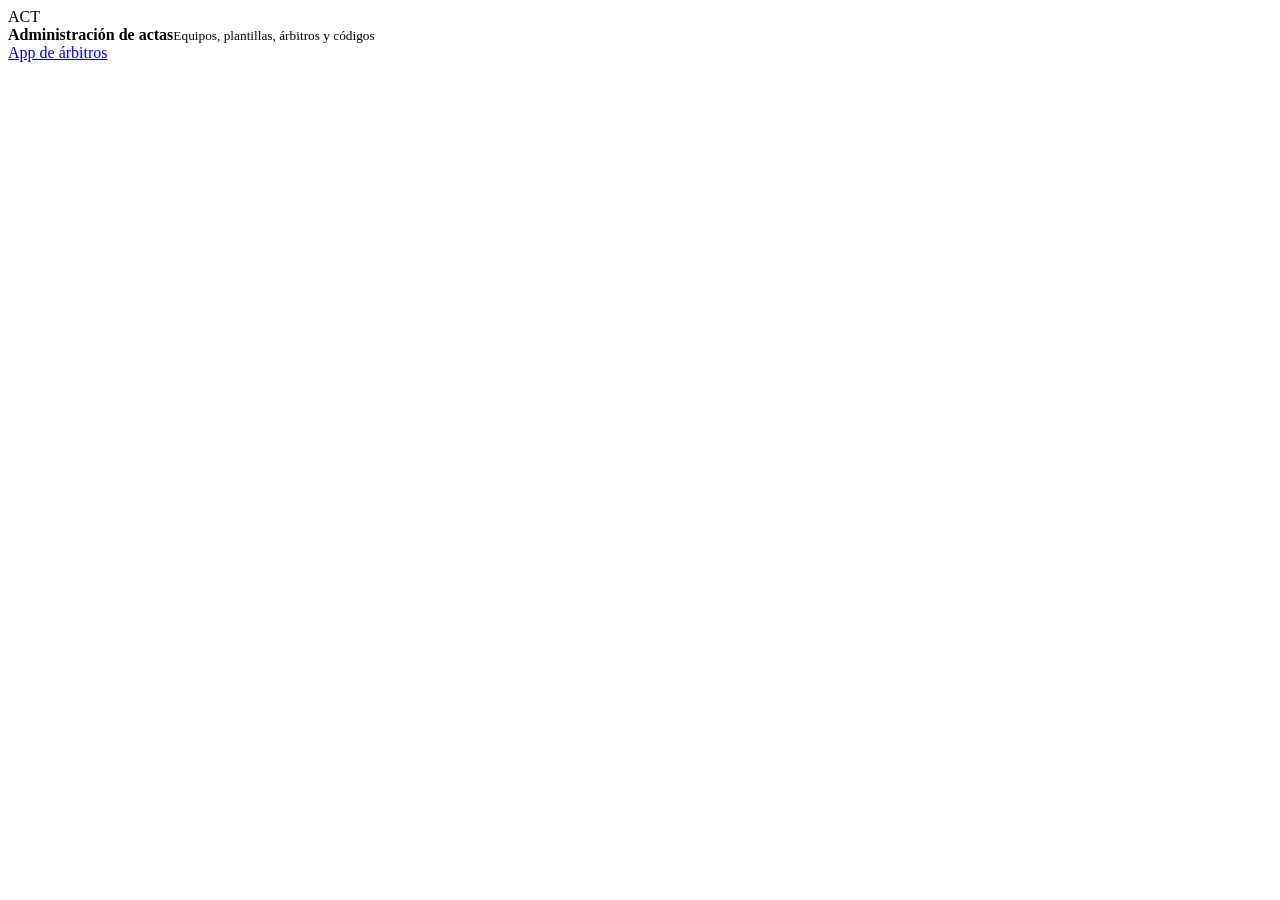
==== admin.html @ 99d8931c "Add files via upload" ====
<!doctype html>
<html lang="es">
<head>
  <meta charset="utf-8">
  <meta name="viewport" content="width=device-width, initial-scale=1">
  <meta name="robots" content="noindex, nofollow">
  <title>Administración de actas</title>
  <link rel="icon" href="assets/icono.svg" type="image/svg+xml">
  <link rel="stylesheet" href="css/estilos.css">
</head>
<body>
  <header class="barra">
    <div class="distintivo" aria-hidden="true">ACT</div>
    <div class="marca"><b>Administración de actas</b><small id="sub-org">Equipos, plantillas, árbitros y códigos</small></div>
    <div class="espacio"></div>
    <a class="btn btn-peq" href="./">App de árbitros</a>
  </header>
  <main id="app"></main>

  <script src="js/cripto.js"></script>
  <script src="js/comun.js"></script>
  <script src="js/admin.js"></script>
</body>
</html>
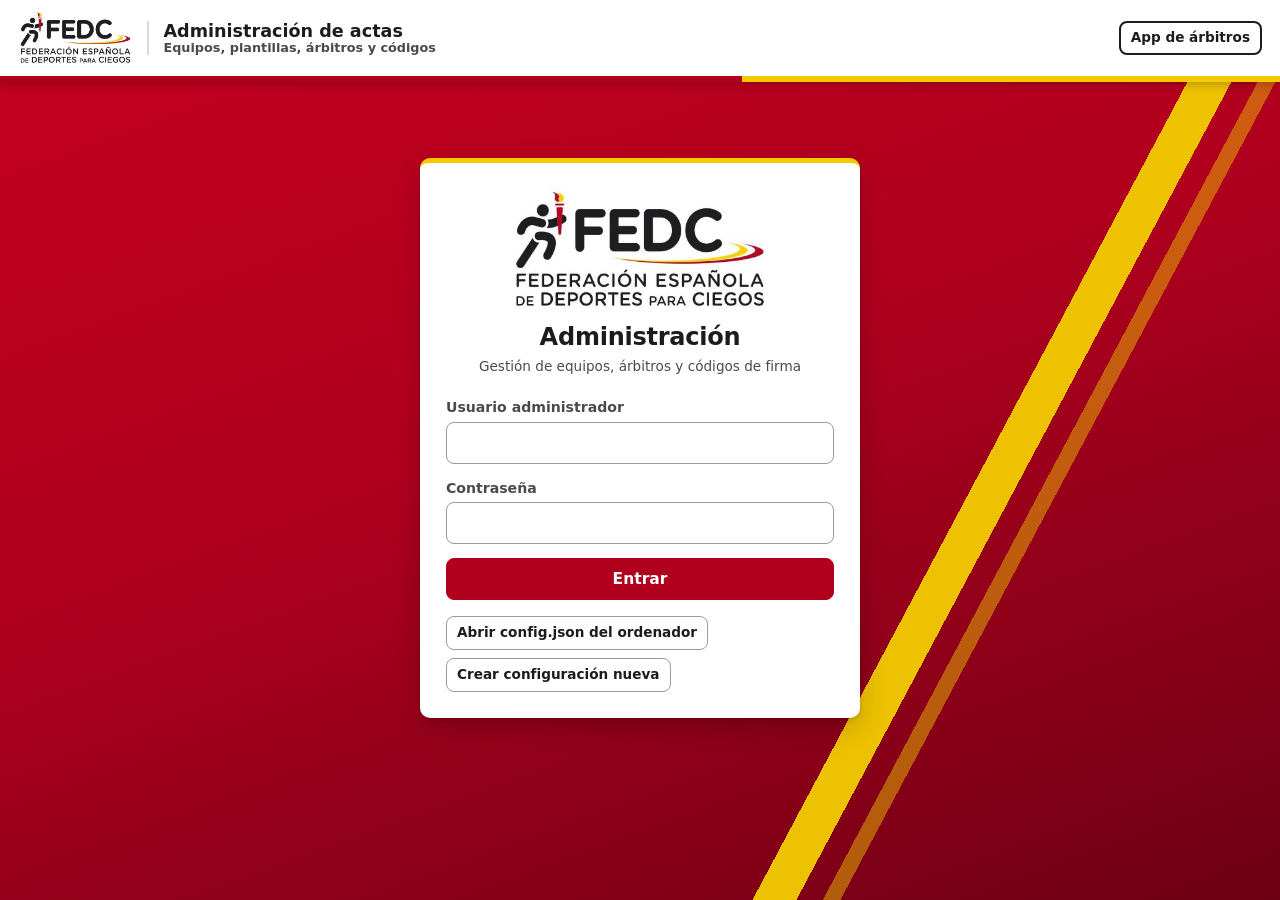
==== commit d95c18f4: "Add files via upload" ====
--- a/admin.html
+++ b/admin.html
@@ -10,7 +10,7 @@
 </head>
 <body>
   <header class="barra">
-    <div class="distintivo" aria-hidden="true">ACT</div>
+    <img class="logo" src="assets/logo.png" alt="FEDC · Federación Española de Deportes para Ciegos">
     <div class="marca"><b>Administración de actas</b><small id="sub-org">Equipos, plantillas, árbitros y códigos</small></div>
     <div class="espacio"></div>
     <a class="btn btn-peq" href="./">App de árbitros</a>
--- a/css/estilos.css
+++ b/css/estilos.css
@@ -0,0 +1,347 @@
+:root {
+  --tinta: #1c1c1c;
+  --tinta-suave: #4a4a4a;
+  --linea: #d9d9d9;
+  --rojo: #b0001e;
+  --rojo-osc: #7a0015;
+  --amarillo: #f2cc00;
+  --fondo: var(--rojo);
+  --papel: #ffffff;
+  --marca: #1c1c1c;
+  --acento: #b0001e;
+  --acento-osc: #85001a;
+  --alto-barra: 82px;
+  --ok: #1f7a4d;
+  --ok-fondo: #e3f3ea;
+  --alerta: #8a5a00;
+  --alerta-fondo: #fff3d6;
+  --error: #b3261e;
+  --error-fondo: #fde7e5;
+  --gris: #eceef2;
+  --radio: 10px;
+  --sombra: 0 2px 4px rgba(0, 0, 0, 0.12), 0 10px 28px rgba(0, 0, 0, 0.18);
+  --mono: ui-monospace, 'SF Mono', Menlo, Consolas, monospace;
+  color-scheme: light;
+}
+
+* { box-sizing: border-box; }
+html { -webkit-text-size-adjust: 100%; }
+body {
+  margin: 0;
+  font-family: system-ui, -apple-system, 'Segoe UI', Roboto, 'Helvetica Neue', Arial, sans-serif;
+  font-size: 17px;
+  font-weight: 500;
+  line-height: 1.45;
+  color: var(--tinta);
+  min-height: 100vh;
+  background-color: var(--rojo);
+  background-image:
+    linear-gradient(118deg, transparent 0 70%, rgba(242, 204, 0, 0.95) 70% 72.5%, transparent 72.5% 74%, rgba(242, 204, 0, 0.45) 74% 75%, transparent 75%),
+    linear-gradient(160deg, #c4001f 0%, var(--rojo) 45%, #6e0013 100%);
+  background-attachment: fixed;
+}
+b, strong { font-weight: 800; }
+h1, h2, h3 { line-height: 1.2; margin: 0 0 0.6rem; }
+h1, h2, h3 { font-weight: 800; letter-spacing: -0.01em; }
+h1 { font-size: 1.5rem; }
+h2 { font-size: 1.2rem; }
+h3 { font-size: 1.02rem; }
+p { margin: 0 0 0.8rem; }
+[hidden] { display: none !important; }
+
+/* ---------- Barra superior ---------- */
+.barra {
+  position: sticky; top: 0; z-index: 20;
+  display: flex; align-items: center; gap: 14px;
+  min-height: var(--alto-barra);
+  padding: 10px 18px 16px;
+  background: #fff; color: var(--tinta);
+  box-shadow: 0 2px 10px rgba(0, 0, 0, 0.25);
+}
+.barra::after {
+  content: ''; position: absolute; left: 0; right: 0; bottom: 0; height: 6px;
+  background: linear-gradient(90deg, var(--rojo) 0 58%, var(--amarillo) 58% 100%);
+}
+.barra .logo { height: 54px; width: auto; display: block; flex: none; }
+.barra .marca { display: flex; flex-direction: column; line-height: 1.15; padding-left: 14px; border-left: 2px solid var(--linea); }
+.barra .marca b { font-size: 1.1rem; font-weight: 800; }
+.barra .marca small { color: var(--tinta-suave); font-size: 0.8rem; font-weight: 600; }
+.barra .espacio { flex: 1; }
+.barra .usuario { font-size: 0.9rem; font-weight: 700; text-align: right; }
+.barra .btn { background: #fff; color: var(--tinta); border: 2px solid var(--tinta); }
+.barra .btn:hover { background: var(--tinta); color: #fff; }
+main { max-width: 1040px; margin: 0 auto; padding: 22px 16px 120px; }
+main > h1, main > .fila-botones > h1, main > .cabecera-acta, main > .cabecera-acta h1,
+main > .ayuda, main > .cabecera-acta .guardado, .login > p.ayuda, .login > p.ayuda a { color: #fff; }
+main > .ayuda, main > .cabecera-acta .guardado { opacity: 0.92; font-weight: 600; }
+main > .fila-botones .btn-primario { background: var(--amarillo); border-color: var(--amarillo); color: var(--tinta); }
+main > .fila-botones .btn-primario:hover { background: #ffd91a; }
+
+/* ---------- Tarjetas y formularios ---------- */
+.tarjeta {
+  background: var(--papel); border: 0; border-top: 5px solid var(--amarillo);
+  border-radius: var(--radio); box-shadow: var(--sombra);
+  padding: 18px; margin-bottom: 16px;
+}
+.tarjeta > h2:first-child, .tarjeta > h3:first-child { margin-top: 0; }
+.rejilla { display: grid; gap: 12px 14px; grid-template-columns: repeat(auto-fill, minmax(210px, 1fr)); }
+.rejilla .ancho { grid-column: 1 / -1; }
+label.campo { display: flex; flex-direction: column; gap: 4px; font-size: 0.88rem; font-weight: 700; color: var(--tinta-suave); }
+label.campo > span.req::after { content: ' *'; color: var(--acento); }
+input, select, textarea {
+  font: inherit; font-weight: 600; color: var(--tinta);
+  border: 1.5px solid #9a9a9a; border-radius: 8px;
+  padding: 9px 10px; background: #fff; min-height: 42px; width: 100%;
+}
+textarea { min-height: 110px; resize: vertical; }
+input:focus, select:focus, textarea:focus, .btn:focus-visible {
+  outline: 3px solid rgba(242, 204, 0, 0.7); outline-offset: 1px; border-color: var(--acento);
+}
+input[readonly] { background: var(--gris); }
+.ayuda { font-size: 0.85rem; color: var(--tinta-suave); font-weight: 500; }
+
+.btn {
+  font: inherit; font-weight: 700; font-size: 0.97rem;
+  display: inline-flex; align-items: center; justify-content: center; gap: 6px;
+  min-height: 42px; padding: 8px 16px; border-radius: 8px;
+  border: 1.5px solid #9a9a9a; background: #fff; color: var(--tinta);
+  cursor: pointer; text-decoration: none; white-space: nowrap;
+}
+.btn:hover { background: var(--gris); }
+.btn:disabled { opacity: 0.5; cursor: not-allowed; }
+.btn-primario { background: var(--acento); border-color: var(--acento); color: #fff; }
+.btn-primario:hover { background: var(--acento-osc); }
+.btn-oscuro { background: var(--marca); border-color: var(--marca); color: #fff; }
+.btn-oscuro:hover { background: #000; }
+.btn-peligro { color: var(--error); border-color: #e3b1ad; }
+.btn-peligro:hover { background: var(--error-fondo); }
+.btn-peq { min-height: 34px; padding: 4px 10px; font-size: 0.85rem; }
+.btn-icono { min-width: 38px; padding: 4px 8px; }
+.fila-botones { display: flex; flex-wrap: wrap; gap: 8px; align-items: center; }
+.fila-botones.derecha { justify-content: flex-end; }
+
+/* ---------- Login ---------- */
+.login { max-width: 440px; margin: 6vh auto 0; }
+.login .tarjeta { padding: 26px; }
+.login .cabecera-login { display: grid; justify-items: center; text-align: center; gap: 6px; margin-bottom: 20px; }
+.login .cabecera-login h1 { margin: 6px 0 0; }
+.logo-login { width: min(260px, 80%); height: auto; }
+.login form { display: grid; gap: 14px; }
+
+/* ---------- Mensajes ---------- */
+.nota { border-radius: 8px; padding: 10px 12px; font-size: 0.9rem; margin-bottom: 12px; border: 1px solid transparent; }
+.nota-ok { background: var(--ok-fondo); color: var(--ok); border-color: #b7dfc8; }
+.nota-alerta { background: var(--alerta-fondo); color: var(--alerta); border-color: #f0d69a; }
+.nota-error { background: var(--error-fondo); color: var(--error); border-color: #f1bcb7; }
+.nota-info { background: #e8eef8; color: var(--tinta); border-color: #c8d5ea; }
+
+#avisos { position: fixed; bottom: 86px; left: 50%; transform: translateX(-50%); z-index: 100; display: grid; gap: 8px; width: min(92vw, 420px); }
+.aviso { background: var(--tinta); font-weight: 600; color: #fff; padding: 10px 14px; border-radius: 8px; box-shadow: var(--sombra); transition: opacity .35s, transform .35s; font-size: 0.92rem; }
+.aviso-error { background: var(--error); }
+.aviso-alerta { background: var(--alerta); }
+.aviso.fuera { opacity: 0; transform: translateY(8px); }
+
+/* ---------- Diálogos ---------- */
+dialog.dialogo { border: 0; border-radius: 12px; padding: 20px; width: min(94vw, 480px); box-shadow: 0 20px 60px rgba(0,0,0,.25); color: var(--tinta); }
+dialog.dialogo::backdrop { background: rgba(19, 35, 63, 0.45); }
+.dialogo-cuerpo { display: grid; gap: 12px; margin-bottom: 16px; }
+.dialogo-botones { display: flex; gap: 8px; justify-content: flex-end; flex-wrap: wrap; }
+
+/* ---------- Listado de actas ---------- */
+.lista-actas { display: grid; gap: 10px; }
+.item-acta {
+  display: grid; grid-template-columns: 1fr auto; gap: 4px 12px; align-items: center;
+  background: var(--papel); border: 1px solid var(--linea); border-radius: var(--radio); padding: 12px 14px;
+}
+.item-acta .partido { font-weight: 700; }
+.item-acta .meta { font-size: 0.85rem; color: var(--tinta-suave); }
+.item-acta .acciones { grid-row: span 2; display: flex; gap: 6px; flex-wrap: wrap; justify-content: flex-end; }
+.chip { display: inline-block; font-size: 0.72rem; font-weight: 700; text-transform: uppercase; letter-spacing: .04em; padding: 2px 8px; border-radius: 99px; background: var(--gris); color: var(--tinta-suave); vertical-align: middle; }
+.chip-borrador { background: var(--alerta-fondo); color: var(--alerta); }
+.chip-cerrada { background: var(--ok-fondo); color: var(--ok); }
+.vacio { text-align: center; color: var(--tinta-suave); padding: 28px 10px; }
+
+/* ---------- Editor de acta ---------- */
+.pestanas {
+  position: sticky; top: var(--alto-barra); z-index: 15;
+  display: flex; gap: 6px; overflow-x: auto; scrollbar-width: none;
+  background: rgba(110, 0, 19, 0.92); padding: 8px; margin: 10px 0 12px; border-radius: 12px;
+}
+.pestanas::-webkit-scrollbar { display: none; }
+.pestana {
+  flex: none; font: inherit; font-weight: 700; font-size: 0.92rem;
+  border: 0; background: var(--papel); color: var(--tinta);
+  border-radius: 99px; padding: 7px 14px; cursor: pointer; display: inline-flex; align-items: center; gap: 6px;
+}
+.pestana[aria-selected="true"] { background: var(--tinta); color: #fff; }
+.pestana .num { display: inline-grid; place-items: center; width: 22px; height: 22px; border-radius: 50%; background: var(--gris); color: var(--tinta); font-size: .78rem; font-weight: 800; }
+.pestana[aria-selected="true"] .num { background: var(--amarillo); color: var(--tinta); }
+.pestana .estado-ok { color: var(--ok); }
+.pestana[aria-selected="true"] .estado-ok { color: #8fe0b5; }
+
+.cabecera-acta { display: flex; flex-wrap: wrap; gap: 6px 12px; align-items: baseline; margin-bottom: 4px; }
+.cabecera-acta h1 { margin: 0; }
+.guardado { font-size: 0.8rem; color: var(--tinta-suave); }
+
+/* Filas de jugadores (responsive) */
+.jugadores { display: grid; gap: 6px; }
+.jug {
+  display: grid; align-items: center; gap: 8px;
+  padding: 6px 8px; border: 1px solid var(--linea); border-radius: 8px; background: #fff;
+}
+/* Fase 1: participantes */
+.jug.conv { grid-template-columns: 30px 64px 120px minmax(140px, 1.6fr) minmax(110px, 1fr) 36px; }
+/* Fase 2: participación, goles y tarjetas */
+.jug.juego { grid-template-columns: 44px 52px minmax(160px, 1fr) 118px 118px 52px; }
+.jug.cabecera { background: transparent; border: 0; padding-top: 0; padding-bottom: 0; font-size: 0.72rem; font-weight: 800; text-transform: uppercase; letter-spacing: .04em; color: var(--tinta-suave); }
+.jug.juego.cabecera > :first-child { text-align: center; }
+.jug.no-juega { background: var(--gris); }
+.jug.no-juega > :not(.c-juega):not(.c-nombre):not(.c-apellidos) { opacity: 0.35; pointer-events: none; }
+.jug.no-juega .c-nombre input, .jug.no-juega .c-apellidos input { color: var(--tinta-suave); }
+.jug.no-participa { background: var(--gris); }
+.jug.no-participa .c-goles { opacity: 0.3; pointer-events: none; }
+.jug.no-participa .c-persona b { color: var(--tinta-suave); text-decoration: line-through; text-decoration-thickness: 1.5px; }
+.jug.portero { border-left: 4px solid #8a8a8a; }
+.jug input, .jug select { min-height: 36px; padding: 5px 7px; }
+.jug .c-dorsal input { text-align: center; font-weight: 800; }
+.jug .c-juega { display: grid; place-items: center; }
+.jug .c-juega input { width: 24px; height: 24px; min-height: 0; accent-color: var(--acento); }
+.jug .dorsal { display: inline-grid; place-items: center; min-width: 40px; height: 36px; padding: 0 6px; border-radius: 8px; background: var(--tinta); color: #fff; font-weight: 800; font-size: 1.05rem; }
+.jug .c-persona { display: grid; line-height: 1.2; min-width: 0; }
+.jug .c-persona b { overflow: hidden; text-overflow: ellipsis; white-space: nowrap; }
+.jug .c-persona small { font-size: .78rem; color: var(--tinta-suave); font-weight: 600; }
+.contador { display: inline-flex; align-items: center; border: 1.5px solid #9a9a9a; border-radius: 8px; overflow: hidden; height: 36px; }
+.contador button { border: 0; background: var(--gris); width: 34px; height: 100%; font-size: 1.1rem; font-weight: 800; cursor: pointer; color: var(--tinta); }
+.contador button:active { background: #dde1e8; }
+.contador output { min-width: 40px; text-align: center; font-weight: 800; font-variant-numeric: tabular-nums; }
+.contador.amarilla output { color: #8a6d00; }
+.toggle-roja { width: 44px; height: 36px; border-radius: 8px; border: 1.5px solid #9a9a9a; background: #fff; cursor: pointer; font-weight: 800; color: var(--tinta-suave); }
+.toggle-roja[aria-pressed="true"] { background: var(--acento); border-color: var(--acento); color: #fff; }
+.etq-movil { display: none; font-size: 0.7rem; font-weight: 800; color: var(--tinta-suave); text-transform: uppercase; }
+
+/* Selector de fases */
+.fases { display: grid; grid-template-columns: 1fr 1fr; gap: 10px; margin: 14px 0 2px; }
+.fase {
+  display: flex; align-items: center; gap: 12px; text-align: left; cursor: pointer;
+  font: inherit; color: #fff; background: rgba(0, 0, 0, 0.22);
+  border: 2px solid rgba(255, 255, 255, 0.35); border-radius: 12px; padding: 10px 14px;
+}
+.fase:hover { background: rgba(0, 0, 0, 0.32); }
+.fase b { display: block; font-size: 1.02rem; font-weight: 800; }
+.fase small { display: block; font-size: .82rem; font-weight: 600; opacity: .9; }
+.fase .n { flex: none; display: grid; place-items: center; width: 32px; height: 32px; border-radius: 50%; background: rgba(255,255,255,.2); font-weight: 800; }
+.fase.activa { background: #fff; color: var(--tinta); border-color: var(--amarillo); cursor: default; }
+.fase.activa .n { background: var(--amarillo); color: var(--tinta); }
+.fase.hecha .n { background: var(--amarillo); color: var(--tinta); }
+
+@media (max-width: 860px) {
+  .jug.cabecera { display: none; }
+  .jug.conv {
+    grid-template-columns: 30px 64px 1fr 1fr 36px;
+    grid-template-areas:
+      "juega dorsal apellidos nombre borrar"
+      "juega pos pos . .";
+  }
+  .jug.juego {
+    grid-template-columns: 40px 52px 1fr auto auto 48px;
+    grid-template-areas: "juega dorsal persona goles amarillas roja";
+  }
+  .jug .c-juega { grid-area: juega; }
+  .jug .c-dorsal { grid-area: dorsal; }
+  .jug .c-apellidos { grid-area: apellidos; }
+  .jug .c-nombre { grid-area: nombre; }
+  .jug .c-pos { grid-area: pos; }
+  .jug .c-persona { grid-area: persona; }
+  .jug .c-goles { grid-area: goles; }
+  .jug .c-amarillas { grid-area: amarillas; }
+  .jug .c-roja { grid-area: roja; justify-self: end; }
+  .jug .c-borrar { grid-area: borrar; }
+  .etq-movil { display: block; }
+  .jug .c-goles, .jug .c-amarillas { display: flex; align-items: center; gap: 6px; }
+}
+@media (max-width: 640px) {
+  .jug .c-persona b { white-space: normal; }
+  .jug.juego {
+    grid-template-columns: 36px 48px 1fr 1fr 48px;
+    grid-template-areas:
+      "juega dorsal persona persona roja"
+      "juega goles goles amarillas amarillas";
+  }
+}
+@media (max-width: 560px) {
+  :root { --alto-barra: 66px; }
+  .barra { gap: 10px; padding: 8px 12px 14px; }
+  .barra .logo { height: 42px; }
+  .barra .marca { padding-left: 10px; }
+  .barra .marca b { font-size: 0.95rem; }
+  .barra .marca small, .barra .usuario { display: none; }
+  .fases { gap: 6px; }
+  .fase { padding: 8px 10px; gap: 8px; }
+  .fase small { display: none; }
+  .fase .n { width: 26px; height: 26px; }
+  .jug.conv {
+    grid-template-columns: 26px 64px 1fr 36px;
+    grid-template-areas:
+      "juega dorsal apellidos borrar"
+      "juega pos nombre nombre";
+  }
+  .contador button { width: 32px; }
+  .contador output { min-width: 30px; }
+}
+
+.staff { display: grid; gap: 10px; grid-template-columns: repeat(auto-fill, minmax(240px, 1fr)); }
+.staff .persona { border: 1px solid var(--linea); border-radius: 8px; padding: 10px; display: grid; gap: 8px; }
+.staff .persona h3 { margin: 0; font-size: .85rem; text-transform: uppercase; letter-spacing: .04em; color: var(--tinta-suave); }
+.staff .persona .fila { display: grid; grid-template-columns: 1fr 1fr; gap: 8px; }
+.staff .persona .tarjetas { display: flex; gap: 8px; align-items: center; }
+
+/* Faltas acumuladas */
+.faltas { display: grid; gap: 10px; grid-template-columns: repeat(auto-fill, minmax(260px, 1fr)); }
+.faltas .parte { border: 1px solid var(--linea); border-radius: 8px; padding: 10px; }
+.faltas .parte b { display: block; font-size: .8rem; text-transform: uppercase; letter-spacing: .04em; color: var(--tinta-suave); margin-bottom: 6px; }
+.casillas { display: flex; gap: 6px; }
+.casilla { width: 38px; height: 38px; border-radius: 8px; border: 1px solid #b9c1cf; background: #fff; cursor: pointer; font-weight: 700; color: var(--tinta-suave); font-size: .8rem; }
+.casilla.marcada { background: var(--marca); border-color: var(--marca); color: #fff; }
+.casilla.dp.marcada { background: var(--acento); border-color: var(--acento); }
+
+/* Marcador */
+.marcador { display: grid; grid-template-columns: 1fr auto 1fr; gap: 12px; align-items: center; text-align: center; }
+.marcador .equipo-nombre { font-weight: 700; font-size: .95rem; min-height: 2.4em; display: grid; place-items: center; }
+.marcador input { font-size: 2rem; font-weight: 800; text-align: center; max-width: 110px; margin: 0 auto; min-height: 60px; }
+.marcador .guion { font-size: 2rem; font-weight: 800; color: var(--tinta-suave); }
+
+/* Firmas */
+.firmas { display: grid; gap: 12px; grid-template-columns: repeat(auto-fill, minmax(300px, 1fr)); }
+.firma { border: 1px solid var(--linea); border-radius: 10px; padding: 14px; display: grid; gap: 10px; }
+.firma.firmada { border-color: #9fd2b5; background: var(--ok-fondo); }
+.firma.sin-firma { border-color: #f0d69a; background: var(--alerta-fondo); }
+.firma .titulo-firma { display: flex; justify-content: space-between; gap: 8px; align-items: baseline; }
+.firma .titulo-firma small { color: var(--tinta-suave); }
+.firma .estado { font-weight: 700; }
+.firma form { display: flex; gap: 8px; }
+.firma form input { font-family: var(--mono); letter-spacing: .25em; text-transform: uppercase; font-size: 1.1rem; }
+
+.resumen-cierre dl { display: grid; grid-template-columns: max-content 1fr; gap: 4px 14px; margin: 0; font-size: .92rem; }
+.resumen-cierre dt { color: var(--tinta-suave); }
+.resumen-cierre dd { margin: 0; font-weight: 600; }
+
+.pie-acta {
+  position: fixed; left: 0; right: 0; bottom: 0; z-index: 18;
+  background: rgba(255,255,255,0.97); border-top: 5px solid var(--amarillo);
+  padding: 10px 16px calc(10px + env(safe-area-inset-bottom));
+}
+.pie-acta .contenido { max-width: 1040px; margin: 0 auto; display: flex; gap: 8px; justify-content: space-between; flex-wrap: wrap; }
+
+/* ---------- Administración ---------- */
+.adm-equipos { display: grid; gap: 8px; }
+.adm-equipo { display: flex; justify-content: space-between; gap: 10px; align-items: center; padding: 10px 12px; border: 1px solid var(--linea); border-radius: 8px; background: #fff; }
+.adm-equipo .datos { display: grid; }
+.adm-equipo .datos small { color: var(--tinta-suave); }
+.tabla { width: 100%; border-collapse: collapse; font-size: .92rem; }
+.tabla th, .tabla td { text-align: left; padding: 6px; border-bottom: 1px solid var(--linea); vertical-align: middle; }
+.tabla th { font-size: .75rem; text-transform: uppercase; letter-spacing: .04em; color: var(--tinta-suave); }
+.tabla input, .tabla select { min-height: 34px; padding: 4px 6px; }
+.tabla td.dorsal input { width: 64px; text-align: center; }
+.codigo-grande { font-family: var(--mono); font-size: 1.8rem; font-weight: 800; letter-spacing: .25em; text-align: center; padding: 12px; background: var(--gris); border-radius: 8px; user-select: all; }
+.desplazable { overflow-x: auto; }
+.cambios-pendientes { position: sticky; bottom: 0; }
